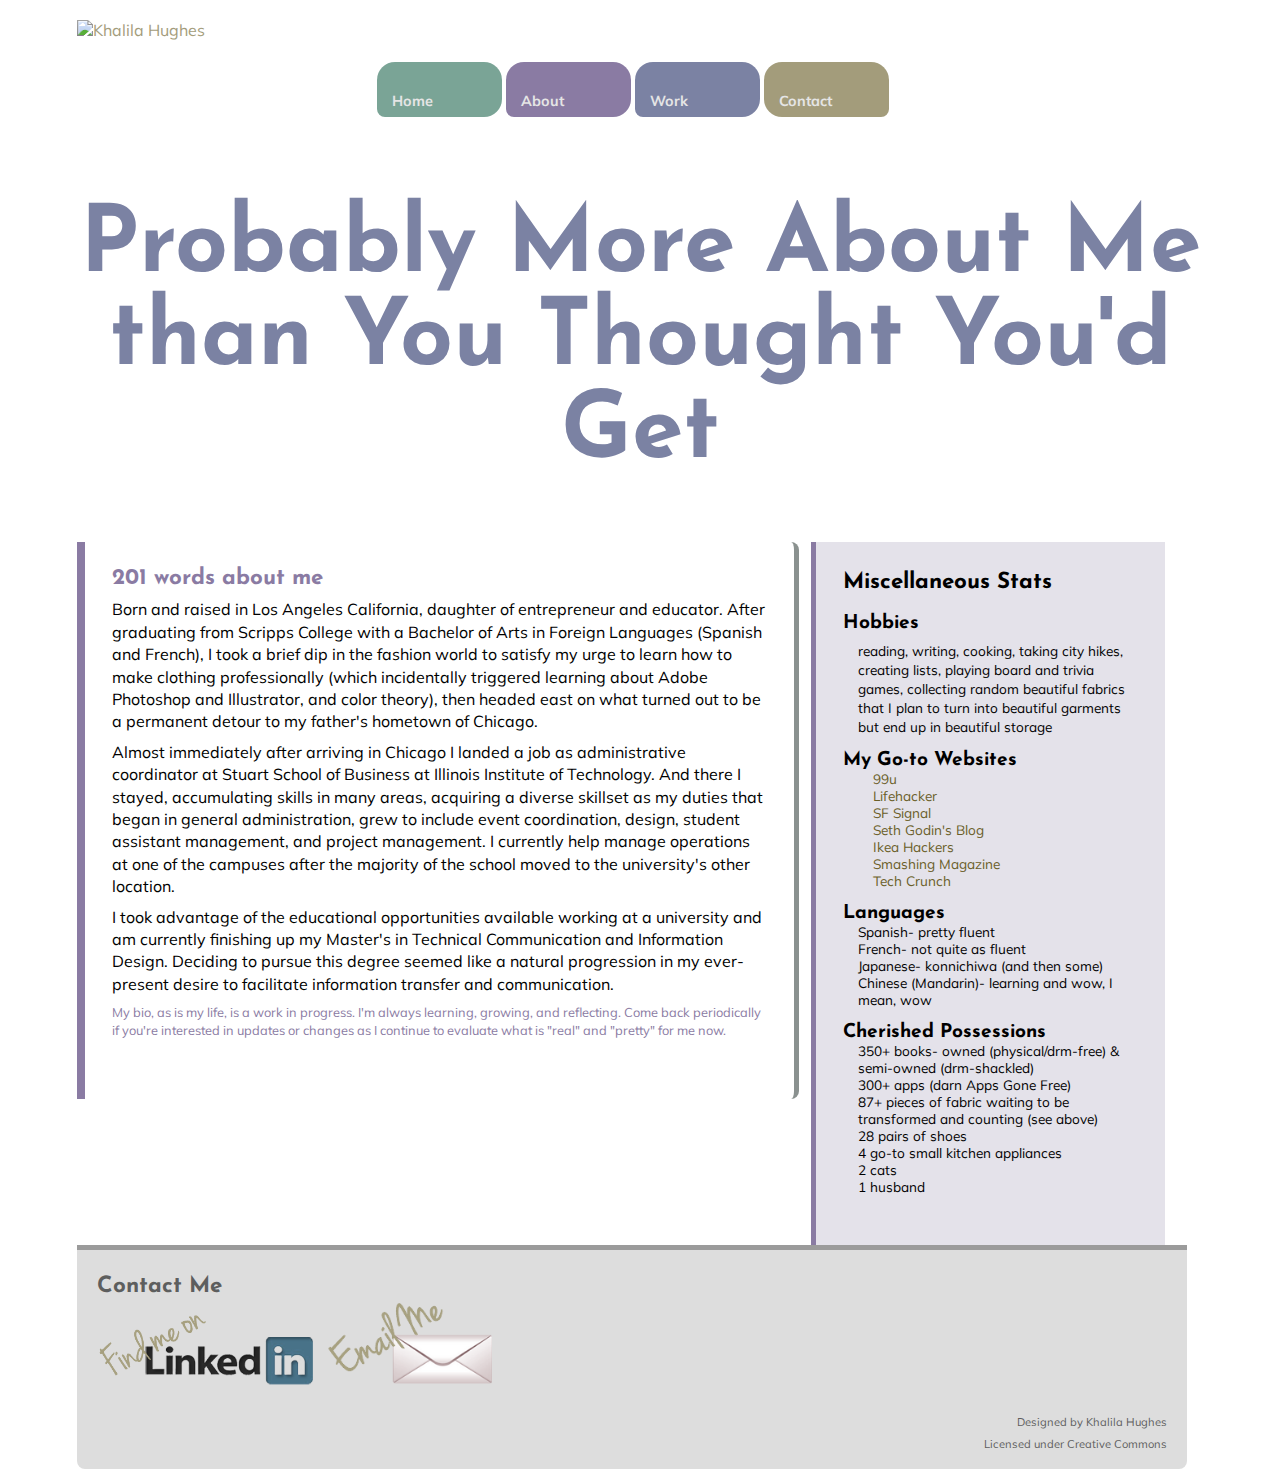
==== about.html @ 590c5cf0 "changed logo in header" ====
<!DOCTYPE html>
<html lang="en">
<head>
	<title>Khalila Hughes- A Little Too Much About Me </title>

  	<meta charset="utf-8" />
	<meta name="viewport" content="width=device-width, initial-scale=1.0" />  
 	<meta name="author" content="Khalila Hughes">
 	<meta name="keywords" content="Khalila, Hughes, functional design, technical communication, user, user-center, easy to understand, design, creative, professional, content, information design">
	
        <link          href='http://fonts.googleapis.com/css?family=Josefin+Sans:100,300,400,600,700|Muli:300,400|Amaranth:400,700|Open+Sans+Condensed:300,700' rel='stylesheet' type='text/css'>
	<link rel="stylesheet" type="text/css" media="screen, print" href="css/reset.css" />
 	<link rel="stylesheet" type="text/css" media="screen" href="css/screen.css" />
	<link rel="stylesheet" type="text/css" media="print" href="css/print.css" />
	<link rel="stylesheet" type="text/css" media="screen" href="css/colorbox.css" />

	<script src="http://ajax.googleapis.com/ajax/libs/jquery/2.0.0/jquery.min.js"></script>
	<script src="js/jquery/colorbox/jquery.colorbox.js"></script>


<script>
  (function(i,s,o,g,r,a,m){i['GoogleAnalyticsObject']=r;i[r]=i[r]||function(){
  (i[r].q=i[r].q||[]).push(arguments)},i[r].l=1*new Date();a=s.createElement(o),
  m=s.getElementsByTagName(o)[0];a.async=1;a.src=g;m.parentNode.insertBefore(a,m)
  })(window,document,'script','//www.google-analytics.com/analytics.js','ga');

  ga('create', 'UA-41314380-1', 'khalilahughes.com');
  ga('send', 'pageview');

</script>

</head>

<body>

    <div id="header">
      <div id="logo">
      <a href="index.html"> <img src="media/img/kh-3color.png" alt="Khalila Hughes" /> </a>      </div>   <!--end logo-->

      <nav id="main">
         <ul>
		<li><a class="nav-home" href="index.html">Home</a></li>
         	<li><a class="nav-about" href="about.html">About</a></li>
            <li><a  class="nav-work" href="work.html">Work</a></li>
            <li><a  class="nav-contact" href="contact.html">Contact</a></li>
         </ul>
      </nav>

   </div> <!--end header-->

<div id="words" class="about-words">
      <h1> Probably More About Me than You Thought You'd Get</h1>
   
   </div>   <!--end words-->

   <div id="left-container" class="about">

      <div class="content">
         <h3>201 words about me</h3>
         <p> Born and raised in Los Angeles California, daughter of entrepreneur and educator. After graduating from Scripps College with a Bachelor of Arts in Foreign Languages (Spanish and French), I took a brief dip in the fashion world to satisfy my urge to learn how to make clothing professionally (which incidentally triggered learning about Adobe Photoshop and Illustrator, and color theory), then headed east on what turned out to be a permanent detour to my father's hometown of Chicago. 
</p>
   <p>Almost immediately after arriving in Chicago I landed a job as administrative coordinator at Stuart School of Business at Illinois Institute of Technology. And there I stayed, accumulating skills in many areas, acquiring a diverse skillset as my duties that began in general administration, grew to include event coordination, design, student assistant management, and project management. I currently help manage operations at one of the campuses after the majority of the school moved to the university's other location. </p>

<p>I took advantage of the educational opportunities available working at a university and am currently finishing up my Master's in Technical Communication and Information Design. Deciding to pursue this degree seemed like a natural progression in my ever-present desire to facilitate information transfer and communication. </p>

   <small>My bio, as is my life, is a work in progress. I'm always learning, growing, and reflecting. Come back periodically if you're interested in updates or changes as I continue to evaluate what is "real" and "pretty" for me now.</small>
       
      </div> <!--end content -->

   </div>   <!--end left-container and about-->

<div id="right-container" class="about-stats">
   <div class="content">
         <h3> Miscellaneous Stats </h3>
            <h4> Hobbies </h4>
               <p>reading, writing, cooking, taking city hikes, creating lists, playing board and trivia games, collecting random beautiful fabrics that I plan to turn into beautiful garments but end up in beautiful storage</p>
            <h4> My Go-to Websites </h4>
               <ul >
               <li><a href="www.99u.com">99u</a></li>
               <li><a href="http://lifehacker.com/">Lifehacker</a> </li>
               <li><a href="http://www.sfsignal.com/">SF Signal</a></li>
               <li><a href="http://sethgodin.typepad.com/">Seth Godin's Blog</a></li>
               <li><a href="http://www.ikeahackers.net">Ikea Hackers</a></li>
               <li><a href="http://www.smashingmagazine.com">Smashing Magazine</a></li>
               <li><a hef="http://www.techcrunch.com">Tech Crunch</a></li>
               </ul>
               

            <h4>Languages</h4>
            <ul>
               <li>Spanish- pretty fluent</li>
               <li>French- not quite as fluent</li>
               <li>Japanese- konnichiwa (and then some)</li>
               <li>Chinese (Mandarin)- learning and wow, I mean, wow </li>
            </ul>
         <h4>Cherished Possessions</h4>
               <ul>
                <li>350+ books- owned (physical/drm-free) & semi-owned (drm-shackled)</li>
                <li>300+ apps (darn Apps Gone Free)</li>
                  <li>87+ pieces of fabric waiting to be transformed and counting (see above)</li>
                 <li>28 pairs of shoes</li>
                  <li>4 go-to small kitchen appliances</li>
                  <li>2 cats</li>
                  <li>1 husband</li>


         </div> <!--end contents-->
   </div> <!--end right-container and about-stats-->

 <div id="footer">
         <h3> Contact Me</h3>
   
      <div id="click">
    <a href="www.linkedin.com/in/khalilahughes"> <img  class="linked" src="media/img/findmelinkedin.png" alt="Find Me On Linked In" /></a> 
	<a href="mailto:khalilahughes+web@gmail.com"> <img class="email" src="media/img/emailme.png" alt="Email Me" /> </a> 
      </div>

      <div id="creative-commons">
         <p>Designed by Khalila Hughes</p>
         <p>Licensed under Creative Commons </p>
         
      </div> <!--end creative-commons-->
   </div> <!--end footer-->
 


</body>
<script>
	jQuery('a.gallery').colorbox();
</script>

</html>
---- css/screen.css ----
/* screen.css: Screen Styles */



body {
   margin: auto 6%; /** 143.5/1292=.111  **/
}

h1, h2, h3, h4, hr, h4 a{
   font-family: "Josefin Sans", Arial, sans-serif;
   font-weight: bold;
}

h3 {
   font-size: 1.4em;
   margin: 15px auto 0px auto;
}

h4, h4 a {
   font-size: 1.2em;
   margin: 15px auto 0px auto;

}

h5 {
   font-size: 1em;
}

p, a, li, label {
   font-family: Muli /** "Open Sans Condensed" **/, Arial, sans-serif;
   margin: 8px auto;
   font-size: 1em;
}

small {
   font-family: Muli /** "Open Sans Condensed" **/, Arial, sans-serif;
   font-size: .8em;
   color: #8A7BA3;
   padding-top: 30px;
}

a {
   text-decoration: none;
   color: #A39C7B;
}

ul a {
   text-decoration: none;
   color: #6A5E28;
}

/***  Header   ***/

div#header {
   margin: 0px auto;
   margin-bottom: 20px;
}


div#logo {
   width: 100%;
   max-width: 325px;
   margin: auto;
   float: left;
}

/** @media screen and (min-width: 640px) {
div#logo  {
   width: 50%;
}
}
@media screen and (min-width: 640px) {
div#logo  {
   width: 50%;
}
}**/
div#logo img {
   float: left;
   width: 100%;
}

/***  Navigation  ***/

nav#main {
   float: left;
   display: inline;
}

 @media screen and (min-width: 460px) {
   nav#main {
   margin: auto 15%;
}
}
@media screen and (min-width: 640px) {
   nav#main {
      width: 98%;
      max-width: 550px;
      margin: auto;
}
}

@media screen and (min-width: 768px) {
   nav#main {
      margin-left: 10%;
}
}
@media screen and (min-width: 1024px) {
   nav#main {
      margin-left: 25%;
      margin-top: 0px;
   
}  
}

@media screen and (min-width: 480px) {
   a.nav-home {
}
}
nav#main ul {
   /**float: left;**/
   margin: 20px 3%;
}
/** @media screen and (min-width: 768px) {
nav#main ul {
   float: left;
   margin: 20px 5%;
   width: 70%
}
}**/
nav#main ul li{
   display: inline;
}

/** @media screen and (min-width: 480px) {
   nav#main ul li{
      display: inline;
      margin: 30px;
}
} **/

a.nav-home, a.nav-about, 
a.nav-work, a.nav-contact {
    width: 23%;
    max-width: 75px;     
    float: left;
    padding: 30px 35px 7px 15px; 
    margin: 2px 2px;
    border-radius: 18px;
   /** -webkit-box-shadow: inset 6px -7px 7px -9px #000; 
    -moz-box-shadow: inset 6px -7px 7px -9px #000; 
    box-shadow: inset 3px -6px 7px -8px #000; **/
}

@media screen and (min-width: 480px) {
   a.nav-home, a.nav-about, 
   a.nav-work, a.nav-contact {
   
}
}

nav#main a {
   font-size: .9em;
    color: #E5E5E5; 
   font-weight: bold;
}

nav#main a:hover, nav#main a:active {
  opacity: .7;
   -moz-opacity: .7;
}
a.nav-home {
    /** background-color: #434157; **/
   border-bottom-left-radius: 8px;
   background:  #7AA496;
   
}
a.nav-about {
   border-bottom-left-radius: 8px;
   background-color: #8A7BA3;

}
a.nav-work {
   border-bottom-left-radius: 8px;
   background-color: #7B82A3;

}
a.nav-contact {
   border-bottom-right-radius: 8px;
   background-color: #A39C7B;  /**#C5D6A0**/

}



/***  Big Typography ***/

div#home-words, div#words {
   clear: both;
   display: block;
   width: 100%;
   margin: 0px auto;
   padding-top: 20px;
}

#home-words h1 {
   padding: 0px;
   color: #8A7BA3;
}
div.work-words h1 {
   color: #A39C7B;
}
div.about-words h1 {
   color: #7B82A3;
}

div.contact-words h1 {
   color: #7AA496;
}
div#home-words, div#words {
   margin: 0 auto;
   text-align: center;
   font-size: 1.3em;
   /**line-height: 1.2em;**/
}

@media screen and (min-width: 480px) {
   div#home-words, div#words {
      font-size: 1.6em;
}
} 

@media screen and (min-width: 640px) {
   div#home-words, div#words {
      font-size: 2em;
}
} 

@media screen and (min-width: 768px) {
   div#home-words, div#words {
      font-size: 2.6em;
}
}

@media screen and (min-width: 1024px) {
   div#home-words, div#words {
      font-size: 2.9em;
}
}

@media screen and (min-width: 1292px) {
   div#home-words, div#words {
      font-size: 3.2em;
}
}

@media screen and (min-width: 1292px) {
  div.about-words {
      font-size: 2.9em;
      
}
}
/**.one {
font-weight: 400;
}**/


/*** Home Page ***/

div#main-container {
   border-left: 8px solid #7AA496;
   border-right: 5px solid #8A918F;
   border-top-right-radius: 8px;
   border-bottom-right-radius: 8px;
   width: 100%;
   color: #5D5E5E;
}

/**@media screen and (min-width: 640px) {
div#main-container, div#left-container {
   width: 64%;
   float: left;
   margin-right: 1%;
}
}**/
/**#wrapper {
   width: 100%;
   float: left;
}
@media screen and (min-width: 640px) {
#wrapper {
   width: 64%;
}
}**/

/**@media screen and (min-width: 768px) {
div#main-container {
   width: 96%;
   float: left;
}
}**/
   
div.home h3 {
   color: #7AA496;
   margin: auto;
}

div.home p {
   line-height: 1.7em;
}

@media screen and (min-width: 768px) {
div.home p {
   font-size: 1.3em;
   line-height: 1.6em;
}
}
/**.home-philosophy {
   border-left: 5px solid #7AA496;
   background: rgba(197, 214, 215, 0.5);
   width: 100%;
}**/
div#right-container, div#second-container {
   clear: both;
}
@media screen and (min-width: 640px) {
   div#right-container{
   width: 31%;
   clear: none;
   float: left;
   padding-bottom: 10px;
}
}
div#home-portfolio {
   clear: both;
}
div#home-portfolio img{
   border-radius: 5px;
   width: 90%;
   display: block;
   margin: 10px  auto;
}

/** MEDIA QUERIES FOR 3 IMAGES ACROSS **/
@media screen and (min-width: 480px) {
div#home-portfolio img{
   width: 70%;
   margin: 8px;

}
}
@media screen and (min-width: 520px) {
div#home-portfolio img{
   width: 60%;
}
}
@media screen and (min-width: 640px) {
div#home-portfolio img{
   width: 30%;
   display: inline;
}
}
@media screen and (min-width: 1024px) {
div#home-portfolio img{
   width: 25%;
   margin: 15px;
}
}
@media screen and (min-width: 1024px) {
div#home-portfolio ul {
   margin-left: 6%;
}
}
/**  MEDIA QUERIES FOR 4 IMAGES ACROSS
@media screen and (min-width: 480px) {
div#home-portfolio img{
   width: 48%;
}
}
@media screen and (min-width: 640px) {
div#home-portfolio img{
   width: 40%;
}
}
@media screen and (min-width: 1024px) {
div#home-portfolio img{
   width: 23%;
}
}
**/
ul.quick li{
   display: inline;
   margin-left: 10px;
}

.more {
   text-align: right;
   clear: both;
   margin-right: 7%;
}

div.home-philosophy h3 {
   margin: auto;
}

div.box p, div.box h4{
   margin: 10px;
}


div.box {
   float: left;
   margin: 2px auto;
   padding: 8px;
   width: 97%;
   background: rgba(197, 214, 215, 0.5);
}
@media screen and (min-width: 768px) {
   div.box {
   height: 285px;
}
}
@media screen and (min-width: 900px) {
   div.box {
   height: 235px;
}
}
@media screen and (min-width: 960px) {
   div.box {
   height: 200px;
}
}

@media screen and (min-width: 480px) {
div.box {
   margin: 5px auto;
}
}
@media screen and (min-width: 768px) {
div.box {
   width: 29%;
   margin: auto 1%;
}
}

/** 
@media screen and (min-width: 768px) {
div#home-portfolio {
   width: 60%;
}
}
div#home-portfolio img {
   width: 40%;
}

.caption {
   font-size: .9em;
   float: left;
   margin: 0px;
   display: block;
} 
**/
/** All Portfolio Images **/
ul img {
   opacity: .5;
   -moz-opacity: .5;
}
ul img:hover {
   opacity: 9;
   -moz-opacity: 9;
}
/*** Everything but Home Page Content ***/
div#left-container p, div#right-container h3,
div#right-container p, div#right-container h3 {
   line-height: 1.4em;
}

div#right-container p, div#right-container ul{
   font-size: .85em;

}
div.content {
   margin: auto 10px 20px 10px;
   padding: 10px;
}
/**div.content p{
   margin: auto 17px 30px 17px;
}**/
@media screen and (min-width: 768px) {
   div.content{
   margin: auto 13px 30px 13px;
}
}
@media screen and (min-width: 1024px) {
   div.content{
   margin: auto 17px 30px 17px;
}
}
div#home-about {
   float: left;
} 

/*** Left Container, All But Home ***/
div#left-container {
   border-top-right-radius: 8px;
   border-bottom-right-radius: 8px;
   width: 100%;
   margin-bottom: 0px;
   border-right: 5px solid #8A918F;
   padding-bottom: 20px;
}
@media screen and (min-width: 640px) {
div#left-container {
   width: 63%;
   float: left;
   margin-right: 1%;
}
}





/*** About Page  ***/
div.about {
      border-left: 8px solid #8A7BA3;
}
div.about-stats {
  border-left: 8px solid #8A7BA3;
   background: rgba(201, 197, 214, 0.5);
   margin-top: 30px;
}

ul.block {
   display: inline;
}
div.about-stats ul, div.about-stats a, div.about-stats p{
   margin-left:15px;
}
@media screen and (min-width: 640px) {
   div.about-stats {
     border-left: 5px solid #8A7BA3;
      margin-top: auto;
}
}
div.about h3 {
   color: #8A7BA3;
}

/*** Work Page ***/ 
div.work {
   border-left: 8px solid #7B82A3;
}

div.selected img {
   width: 30%;
   margin-right: 20px;
   margin-top: 20px;
   border-radius: 5px;

}

img.border {
   border: 1px solid #C6D1D8;
}
/**
div#right-container {
   border-top-right-radius: 8px;
   border-bottom-right-radius: 8px; 
   width: 100%;
   margin-top: 0px;
   clear: both;
}
@media screen and (min-width: 640px) {
div#right-container {
   width: 30%;
   float: left;
}
}   **/

div.work-approach {
   border-left: 5px solid #7B82A3;
   background: rgba(197, 203, 211, 0.5);
}
/** div.about-stats {
      background: #8A7BA3;
}**/


ul, li {
   list-style-type: none;
   margin: 0px;
   padding: 0px;
}

dt, dd {
   margin: 0px;
   padding: 0px;
  /** display: inline;**/
}

dl {
   margin-bottom: 20px;
}
dd, dt {
   display: inline;
}
dt {
   font-weight: bold;
}

.details {
   display: block;
}

div.selected li{
   display: inline;
   margin: 0;
   width: 100%;
}


li.item {
   margin-bottom: 20px;
}

li.item img {
   width: 100%;
   max-width: 250px;
   float: left;
}
li.description {
   float: left;
   /** width: 100%;
   max-width: 300px;**/
}
/**
@media screen and (min-width: 480px) {
li.description {
   float: left;
   width: 
}
}
@media screen and (min-width: 480px) {
li.item img {
   width: 80%;
}
}
@media screen and (min-width: 640px) {
li.item img {
   clear: both;
   width: 70%;
}
}

@media screen and (min-width: 768px) {
li.item img{
   width: 80%;
   margin-top: 20px;
   clear: both;
}
}

li.description {
   display: inline;
}
@media screen and (min-width: 640px) {
li.description {
   float: left;
   width: 30%;
   margin-left: 25px;
}
}
@media screen and (min-width: 768px) {
li.description {
   float: left;
   width: 35%;
   margin-left: 25px;
}
}

@media screen and (min-width: 640px) {
li.item {
   width: 65%;
}
}
@media screen and (min-width: 640px) {
li.description {
   width: 44%;
}
}
**/



/***  Contact Form   ***/

fieldset {
   border: 0;
   margin: auto;
   max-width:  500px;
   float: left;
}

form {
   max-width: 805px;
}
/**div#footer-form {
   display: inline;
}**/

label { 
    float: left;
    margin: 1em 2em 0em 0em;
    font-size: .9em;
    color: #363642;
    text-transform: uppercase;
}
input {
   clear: left;
    width: 95%;
    max-width: 500px;
    height: 2.5em;
    border-radius: 5px;
    margin: .3em 3em 0em 0em;
    -webkit-box-shadow: inset 2px -7px 7px -7px #000; 
    -moz-box-shadow: inset 0px 7px 7px -7px #000; 
    box-shadow: inset 2px 5px 5px -7px #000;
}

fieldset.submit {
   margin: auto;
   width: 100%;
}

@media screen and (min-width: 480px)
   fieldset.submit {
   width: 70%;
}
}
fieldset.part-one {
   width: 93%;
   max-width: 275px;
}
@media screen and (min-width: 640px) {
   fieldset.part-one{
   width: 40%;
   clear: none;
   display: inline-block;
}
}
fieldset.part-two {
   width: 100%;
   max-width: 500px;
}
textarea {
    height: 100px;
    border-radius: 7px;
    margin: .3em 2em 0em 0em;
    float: left;
    border: none;
    -webkit-box-shadow: inset 1px 2px 5px -2px #000; 
    -moz-box-shadow: inset 1px 2px 5px -2px #000; 
    box-shadow: inset 1px 2px 5px -2px #000;
}
@media screen and (min-width: 370px) {
   textarea, input {
      margin-bottom: 5px;
}
}
@media screen and (min-width: 370px) {
   textarea {
      width: 90%;
}
}
   input[type=submit] {
    float: left;  
    clear: left;  
    /**width: 90%;**/
    height: 40px;
    margin-top: 1.5em;
    border-radius: 7px;
    /**-webkit-box-shadow: inset 2px -7px 7px -7px #000; 
    -moz-box-shadow: inset 0px 7px 7px -7px #000; 
    box-shadow: inset 4px 10px 5px -7px #000;**/
   background: #E0DFDD;
    background-image: -ms-linear-gradient(top, #FFFFFF 0%, #C1C0BE 100%); 
    background-image: -moz-linear-gradient(top, #FFFFFF 0%, #C1C0BE 100%);  
    background-image: -o-linear-gradient(top, #FFFFFF 0%, #C1C0BE 100%);  
    background-image: -webkit-gradient(linear, left top, left bottom, color-stop(0, #A39C7B), color-stop(1, #E0DFDD));   
}


/***  Footer   ***/

div#footer {
   clear: both;
   padding: 10px 20px;
   border-top: 5px solid #9B9B9B;
   border-bottom-left-radius: 8px;
   border-bottom-right-radius: 8px;
   background-color: #DDDDDD; 
   color: #5D5E5E;
  /* -webkit-box-shadow: inset 6px -7px 7px -9px #000; 
    -moz-box-shadow: inset 6px -7px 7px -9px #000; 
    box-shadow: inset 3px 6px 15px -4px #9B9B9B;  */
   width: 90%;
   margin-top: 20px;
}

@media screen and (min-width: 480px) {
  div#footer {
    width: 95%;
}
}

/** @media screen and (min-width: 1024px) {
  div#footer {
    width: 100%;
}
}**/
div.or {
   clear: both;
   width: 90%;
   margin-left: auto;
   margin-right: auto;
   text-align: center;
   padding-top: 1.5em;
}
div.or hr {
   width: 40%;
}
hr.left {
   float: left;
}
hr.right {
   float: right;
}

/*@media screen and (min-width: 640px) {
   div.or hr {
   display: none;
}
}
@media screen and (min-width: 640px) {
   div#footer-form {
      width: 60%;
}
}
@media screen and (min-width: 640px) {
   div.or {
   float: left;
   width: 39%;
   border-left: 1px solid white;
   margin: 0px;
}*/
}
div.footer-contact {
    width: 23%;
    max-width: 75px;     
    float: left;
    padding: 30px 35px 7px 15px; 
    margin: 2px 2px;
    border-radius: 18px;
}
div#click {
   margin: auto;
   height: 70px;
}

div#click {
   margin: auto;
   height: 50px;
}

@media screen and (min-width: 480px) {
div#click {
   height: 75px;
}
}
img.linked {
   width: 55%;
   max-width: 225px;
}
img.email {
   width: 40%;
   max-width: 175px;
}
div#creative-commons {
   font-size: .7em;
   padding-top: 3em;
   clear: both;
   text-align: right;
}
---- css/print.css ----
h1 {
	font-family: Verdana, sans-serif;
	font-size: 54px;
	font-weight: 900;
	color: #1F404C;
	padding: 18px;
	padding-right: 36px;
	padding-left: 36px;
}

p, ul {
	margin-bottom: 18px;
	margin-left: 144px;
	margin-right: 72px;
	font-family: Georgia, serif;
	font-size: 12px;
	line-height: 18px;
}

.title {
	font-family: Georgia, serif;
	font-size: 12px;
	font-weight: 800;
}

.location {
	font-family: Georgia, serif;
	font-weight: 800;
	text-align: right;
}
	
.function {
	font-family: Georgia, serif;
	color: #115971;
	font-weight: 800;
}
	
p.function {
	color: black;
}	
	
h3 {
	font-size: 36px;
	font-family:  Verdana, Arial, sans-serif;
	font-weight: 700;
	margin-left: 36px;
	margin-right: 18px;
	margin-bottom: 9px;
}


.keyskills {
	color: #0E656E;
	padding-top: 36px;
}

.professional {
	color: #115971;
}

.technical  {
	color: #659DB2;
}
	
.education {
	color: #165066;
}	
	
.tef {
	border: 1px solid #708D9A;
	margin: 18px;
}

.portfolio  {
	color: #659DB2;
	padding-top: 36px;
}
---- css/colorbox.css ----
/*
    Colorbox Core Style:
    The following CSS is consistent between example themes and should not be altered.
*/
#colorbox, #cboxOverlay, #cboxWrapper{position:absolute; top:0; left:0; z-index:9999; overflow:hidden;}
#cboxOverlay{position:fixed; width:100%; height:100%;}
#cboxMiddleLeft, #cboxBottomLeft{clear:left;}
#cboxContent{position:relative;}
#cboxLoadedContent{overflow:auto; -webkit-overflow-scrolling: touch;}
#cboxTitle{margin:0;}
#cboxLoadingOverlay, #cboxLoadingGraphic{position:absolute; top:0; left:0; width:100%; height:100%;}
#cboxPrevious, #cboxNext, #cboxClose, #cboxSlideshow{cursor:pointer;}
.cboxPhoto{float:left; margin:auto; border:0; display:block; max-width:none; -ms-interpolation-mode:bicubic;}
.cboxIframe{width:100%; height:100%; display:block; border:0;}
#colorbox, #cboxContent, #cboxLoadedContent{box-sizing:content-box; -moz-box-sizing:content-box; -webkit-box-sizing:content-box;}

/* 
    User Style:
    Change the following styles to modify the appearance of Colorbox.  They are
    ordered & tabbed in a way that represents the nesting of the generated HTML.
*/
#cboxOverlay{background:#fff;}
#colorbox{outline:0;}
    #cboxTopLeft{width:25px; height:25px; background:url(images/border1.png) no-repeat 0 0;}
    #cboxTopCenter{height:25px; background:url(images/border1.png) repeat-x 0 -50px;}
    #cboxTopRight{width:25px; height:25px; background:url(images/border1.png) no-repeat -25px 0;}
    #cboxBottomLeft{width:25px; height:25px; background:url(images/border1.png) no-repeat 0 -25px;}
    #cboxBottomCenter{height:25px; background:url(images/border1.png) repeat-x 0 -75px;}
    #cboxBottomRight{width:25px; height:25px; background:url(images/border1.png) no-repeat -25px -25px;}
    #cboxMiddleLeft{width:25px; background:url(images/border2.png) repeat-y 0 0;}
    #cboxMiddleRight{width:25px; background:url(images/border2.png) repeat-y -25px 0;}
    #cboxContent{background:#fff; overflow:hidden;}
        .cboxIframe{background:#fff;}
        #cboxError{padding:50px; border:1px solid #ccc;}
        #cboxLoadedContent{margin-bottom:20px;}
        #cboxTitle{position:absolute; bottom:0px; left:0; text-align:center; width:100%; color:#999;}
        #cboxCurrent{position:absolute; bottom:0px; left:100px; color:#999;}
        #cboxLoadingOverlay{background:#fff url(images/loading.gif) no-repeat 5px 5px;}

        /* these elements are buttons, and may need to have additional styles reset to avoid unwanted base styles */
        #cboxPrevious, #cboxNext, #cboxSlideshow, #cboxClose {border:0; padding:0; margin:0; overflow:visible; width:auto; background:none; }
        
        /* avoid outlines on :active (mouseclick), but preserve outlines on :focus (tabbed navigating) */
        #cboxPrevious:active, #cboxNext:active, #cboxSlideshow:active, #cboxClose:active {outline:0;}

        #cboxSlideshow{position:absolute; bottom:0px; right:42px; color:#444;}
        #cboxPrevious{position:absolute; bottom:0px; left:0; color:#444;}
        #cboxNext{position:absolute; bottom:0px; left:63px; color:#444;}
        #cboxClose{position:absolute; bottom:0; right:0; display:block; color:#444;}

/*
  The following fixes a problem where IE7 and IE8 replace a PNG's alpha transparency with a black fill
  when an alpha filter (opacity change) is set on the element or ancestor element.  This style is not applied to or needed in IE9.
  See: http://jacklmoore.com/notes/ie-transparency-problems/
*/
.cboxIE #cboxTopLeft,
.cboxIE #cboxTopCenter,
.cboxIE #cboxTopRight,
.cboxIE #cboxBottomLeft,
.cboxIE #cboxBottomCenter,
.cboxIE #cboxBottomRight,
.cboxIE #cboxMiddleLeft,
.cboxIE #cboxMiddleRight {
    filter: progid:DXImageTransform.Microsoft.gradient(startColorstr=#00FFFFFF,endColorstr=#00FFFFFF);
}
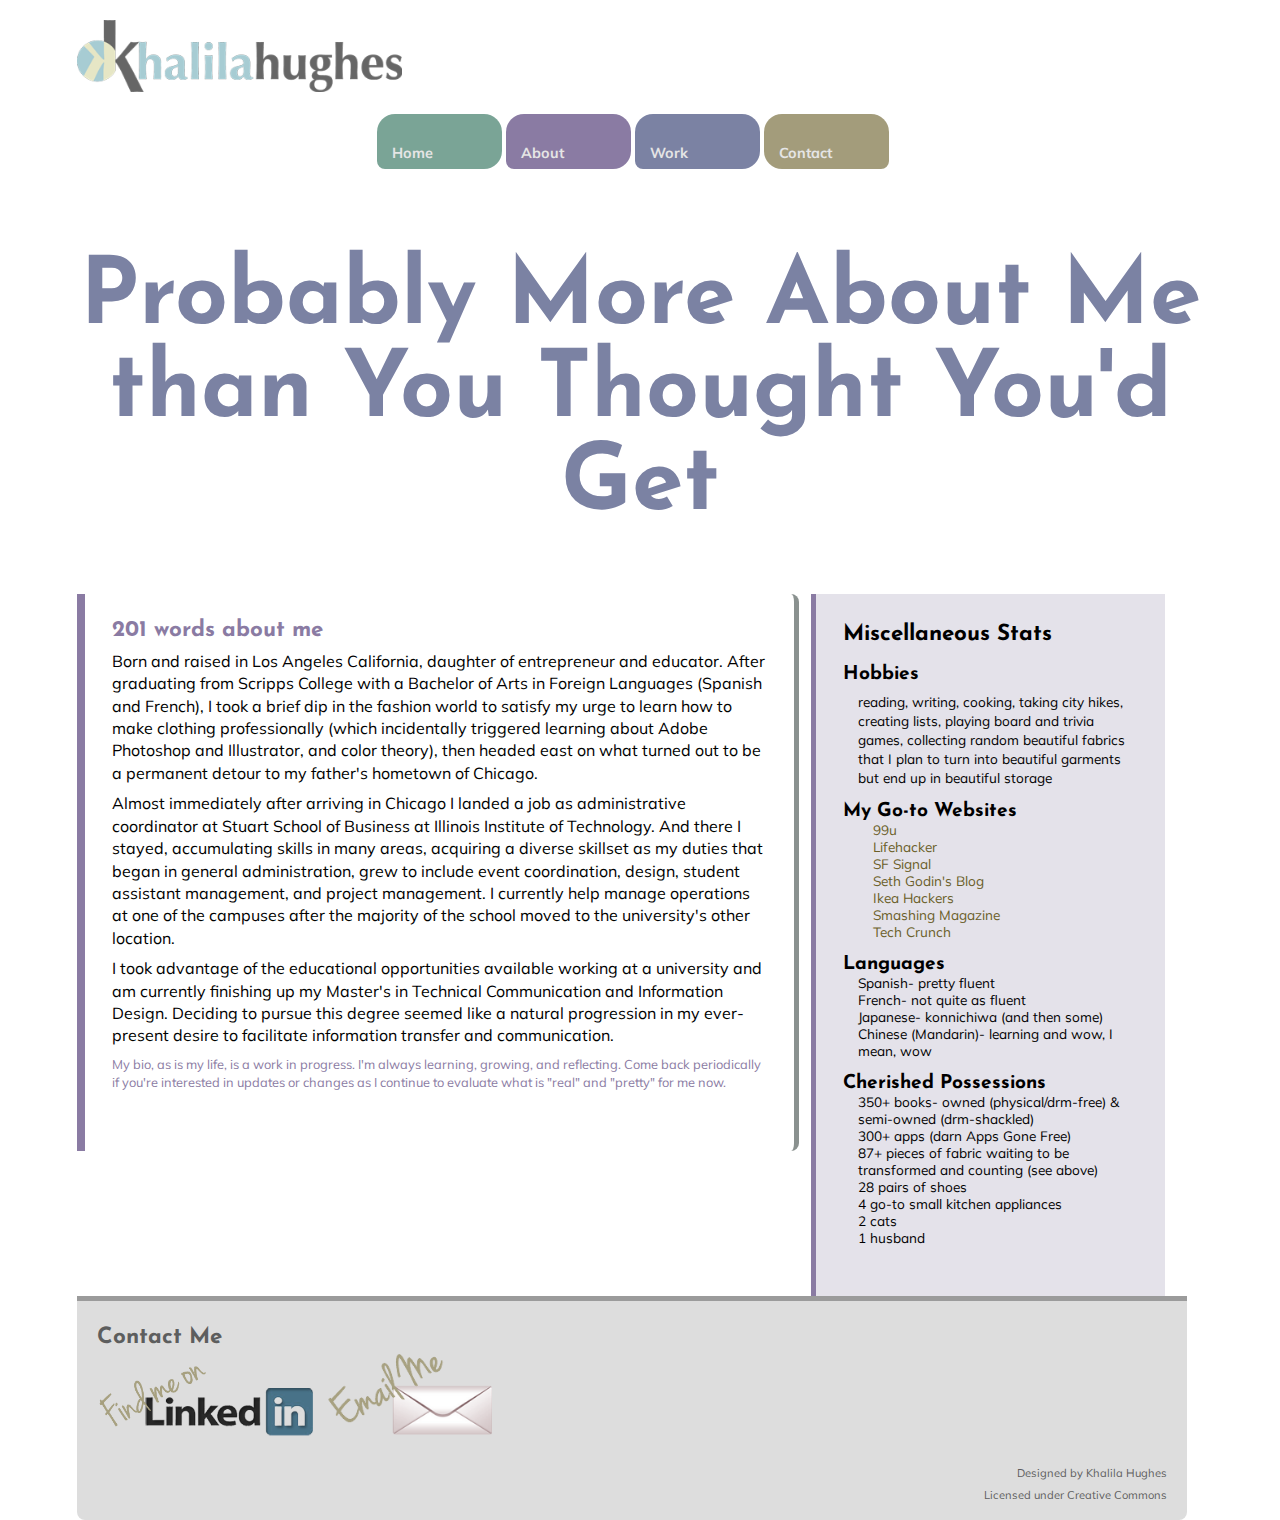
==== commit 50f53dea: "changed title to design professional" ====
--- a/about.html
+++ b/about.html
@@ -1,7 +1,7 @@
 <!DOCTYPE html>
 <html lang="en">
 <head>
-	<title>Khalila Hughes- A Little Too Much About Me </title>
+	<title>Khalila Hughes- Make It Happen Design Professional </title>
 
   	<meta charset="utf-8" />
 	<meta name="viewport" content="width=device-width, initial-scale=1.0" />  
--- a/css/screen.css
+++ b/css/screen.css
@@ -56,7 +56,19 @@
    margin-bottom: 20px;
 }
 
-
+div#resizeme {
+   float: right;
+   background-color: grey;
+}
+
+div#resizeme p{
+   text-transform: uppercase;
+   font-family: "Josefin Sans", Arial, sans-serif;
+   padding: 0px 15px;
+   color: #fff;
+   font-weight: bold;
+   text-align: center;
+}
 div#logo {
    width: 100%;
    max-width: 325px;
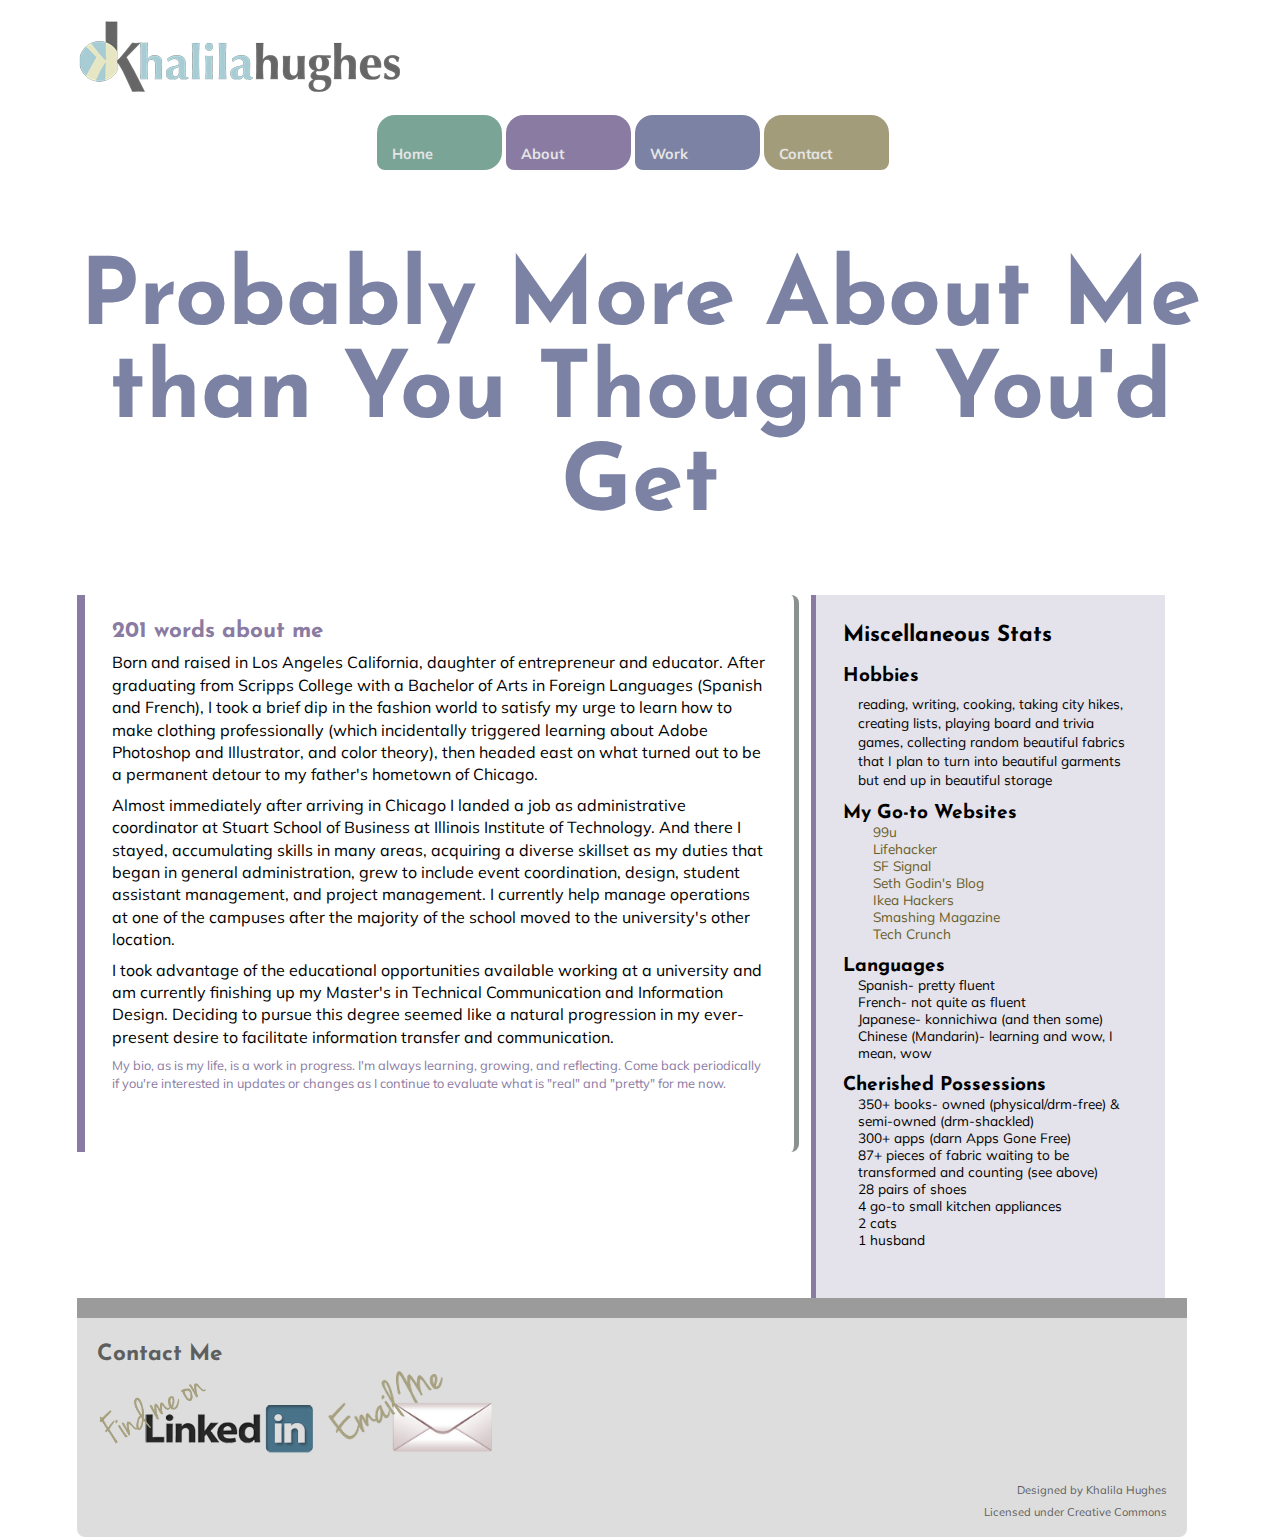
==== commit 94162c1a: "tried to unsuccessfully fix spacing before footer" ====
--- a/about.html
+++ b/about.html
@@ -106,12 +106,14 @@
 
          </div> <!--end contents-->
    </div> <!--end right-container and about-stats-->
-
+<div id="space">
+   <!--needs a space -->
+</div>   
  <div id="footer">
          <h3> Contact Me</h3>
    
       <div id="click">
-    <a href="www.linkedin.com/in/khalilahughes"> <img  class="linked" src="media/img/findmelinkedin.png" alt="Find Me On Linked In" /></a> 
+    <a href="https:/www.linkedin.com/in/khalilahughes" target="blank""> <img  class="linked" src="media/img/findmelinkedin.png" alt="Find Me On Linked In" /></a> 
 	<a href="mailto:khalilahughes+web@gmail.com"> <img class="email" src="media/img/emailme.png" alt="Email Me" /> </a> 
       </div>
 
--- a/css/screen.css
+++ b/css/screen.css
@@ -807,7 +807,7 @@
 div#footer {
    clear: both;
    padding: 10px 20px;
-   border-top: 5px solid #9B9B9B;
+   border-top: 20px solid #9B9B9B;
    border-bottom-left-radius: 8px;
    border-bottom-right-radius: 8px;
    background-color: #DDDDDD; 
@@ -905,7 +905,17 @@
 }
 
 
-
-
-
-
+/*** Connect Page ***/
+
+div#connect  {
+   width: 500px;
+   margin: 0 auto;
+}
+
+div#space {
+   height: 50px;
+   width: 100%;
+   margin-top: 50px;
+}
+
+
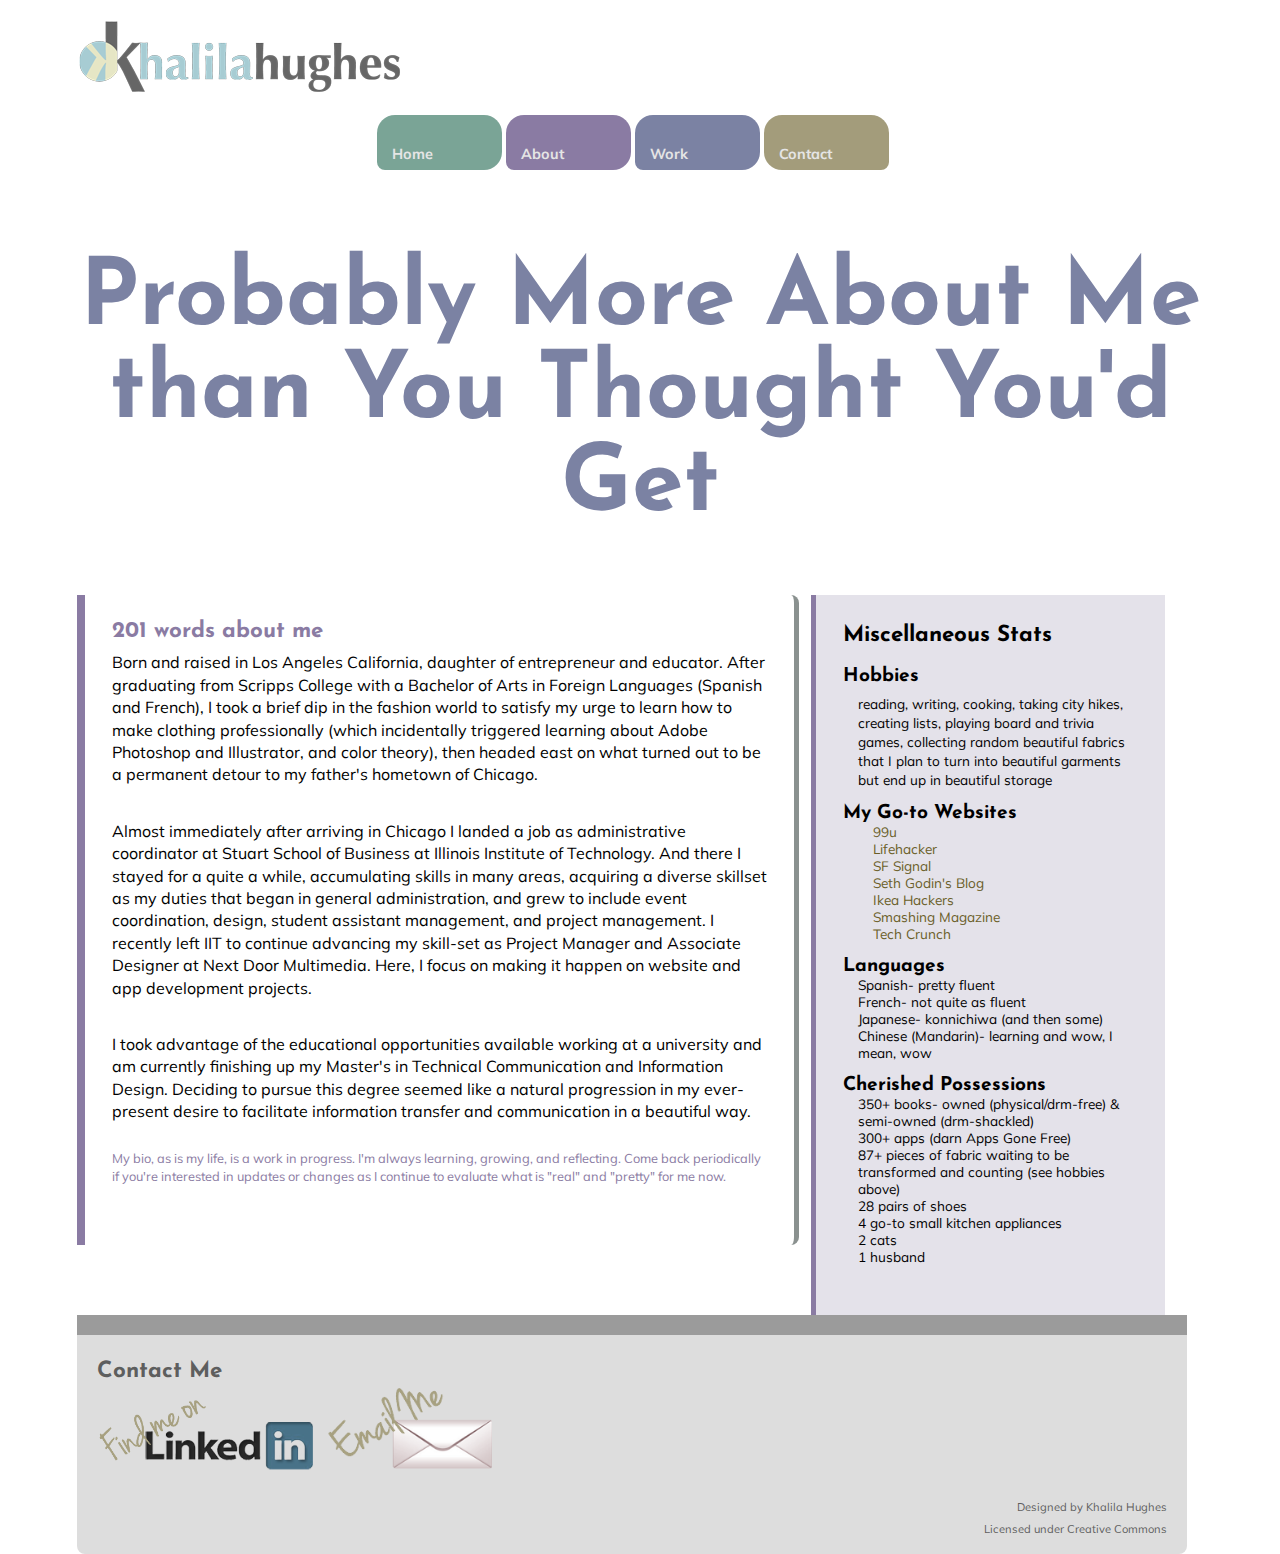
==== commit 5f117299: "edited about me" ====
--- a/about.html
+++ b/about.html
@@ -59,10 +59,11 @@
          <h3>201 words about me</h3>
          <p> Born and raised in Los Angeles California, daughter of entrepreneur and educator. After graduating from Scripps College with a Bachelor of Arts in Foreign Languages (Spanish and French), I took a brief dip in the fashion world to satisfy my urge to learn how to make clothing professionally (which incidentally triggered learning about Adobe Photoshop and Illustrator, and color theory), then headed east on what turned out to be a permanent detour to my father's hometown of Chicago. 
 </p>
-   <p>Almost immediately after arriving in Chicago I landed a job as administrative coordinator at Stuart School of Business at Illinois Institute of Technology. And there I stayed, accumulating skills in many areas, acquiring a diverse skillset as my duties that began in general administration, grew to include event coordination, design, student assistant management, and project management. I currently help manage operations at one of the campuses after the majority of the school moved to the university's other location. </p>
-
-<p>I took advantage of the educational opportunities available working at a university and am currently finishing up my Master's in Technical Communication and Information Design. Deciding to pursue this degree seemed like a natural progression in my ever-present desire to facilitate information transfer and communication. </p>
-
+</br>
+   <p>Almost immediately after arriving in Chicago I landed a job as administrative coordinator at Stuart School of Business at Illinois Institute of Technology. And there I stayed for a quite a while, accumulating skills in many areas, acquiring a diverse skillset as my duties that began in general administration, and grew to include event coordination, design, student assistant management, and project management. I recently left IIT to continue advancing my skill-set as Project Manager and Associate Designer at Next Door Multimedia. Here, I focus on making it happen on website and app development projects.</p>
+</br>
+<p>I took advantage of the educational opportunities available working at a university and am currently finishing up my Master's in Technical Communication and Information Design. Deciding to pursue this degree seemed like a natural progression in my ever-present desire to facilitate information transfer and communication in a beautiful way. </p>
+</br>
    <small>My bio, as is my life, is a work in progress. I'm always learning, growing, and reflecting. Come back periodically if you're interested in updates or changes as I continue to evaluate what is "real" and "pretty" for me now.</small>
        
       </div> <!--end content -->
@@ -97,7 +98,7 @@
                <ul>
                 <li>350+ books- owned (physical/drm-free) & semi-owned (drm-shackled)</li>
                 <li>300+ apps (darn Apps Gone Free)</li>
-                  <li>87+ pieces of fabric waiting to be transformed and counting (see above)</li>
+                  <li>87+ pieces of fabric waiting to be transformed and counting (see hobbies above)</li>
                  <li>28 pairs of shoes</li>
                   <li>4 go-to small kitchen appliances</li>
                   <li>2 cats</li>
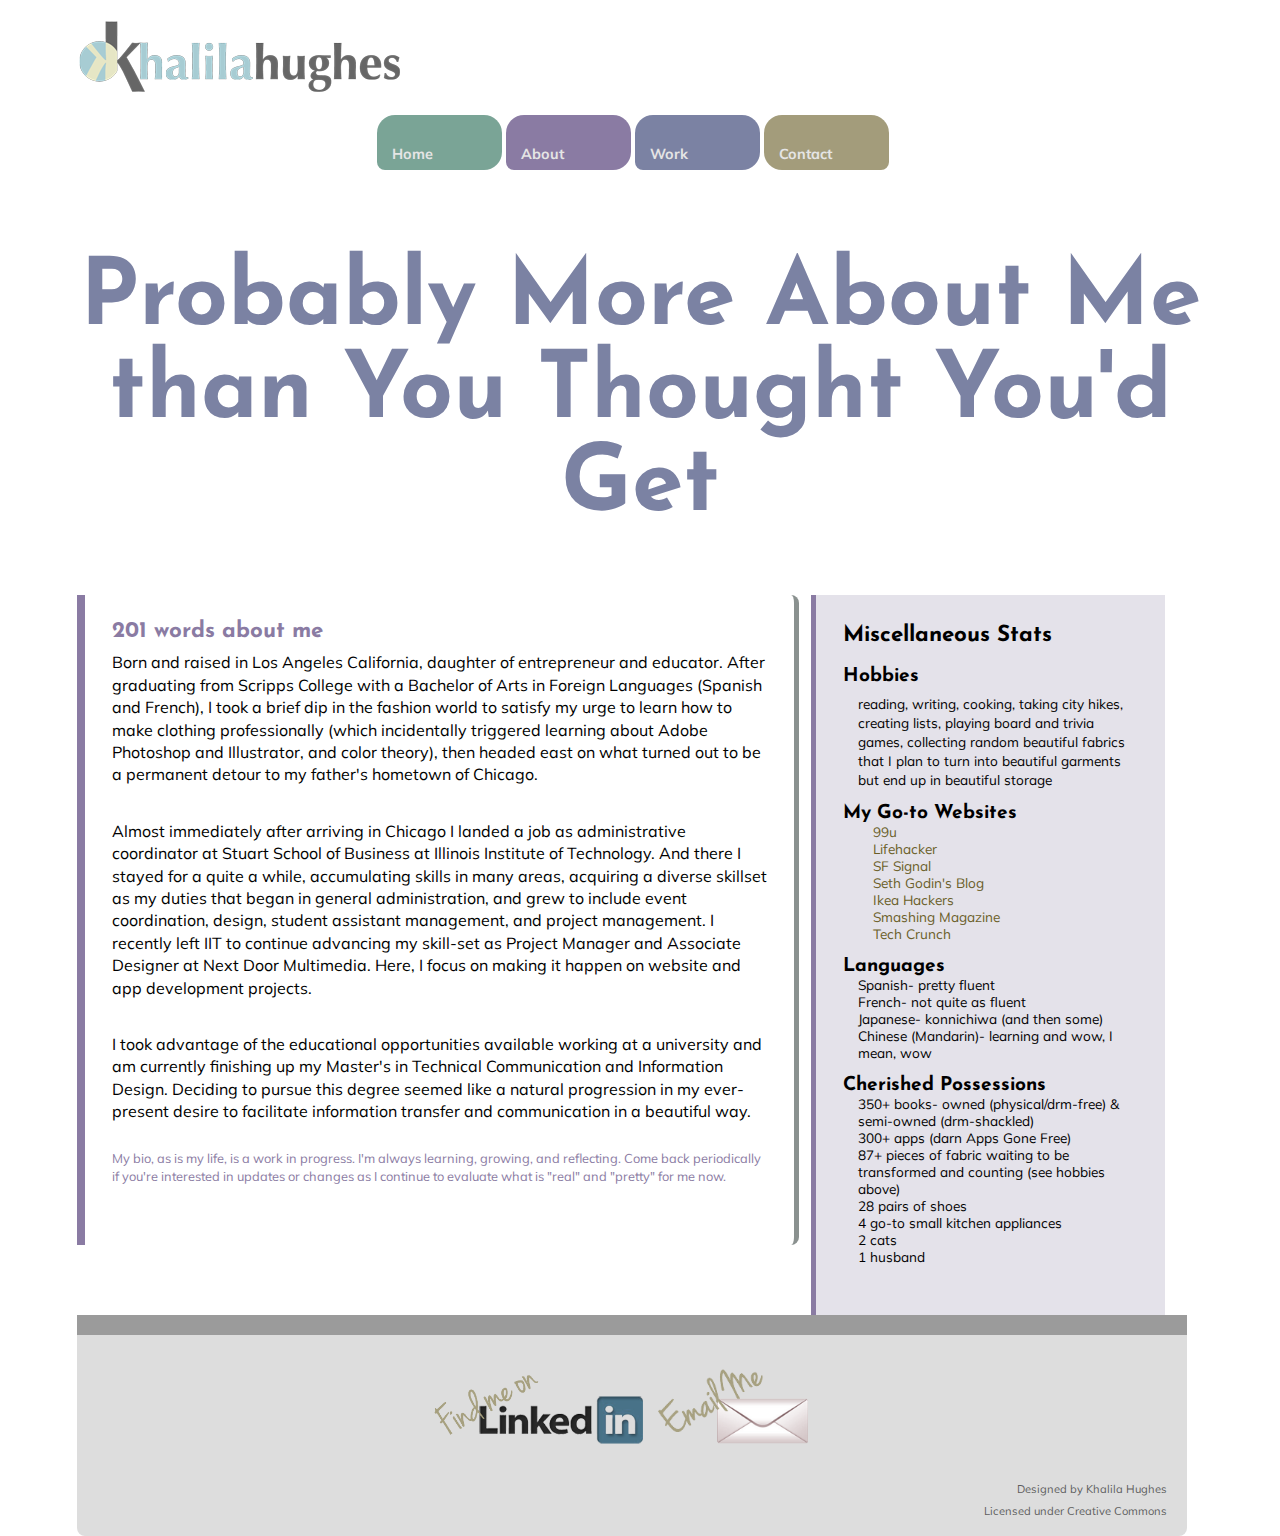
==== commit 98b24492: "removed contact me words" ====
--- a/about.html
+++ b/about.html
@@ -111,7 +111,6 @@
    <!--needs a space -->
 </div>   
  <div id="footer">
-         <h3> Contact Me</h3>
    
       <div id="click">
     <a href="https:/www.linkedin.com/in/khalilahughes" target="blank""> <img  class="linked" src="media/img/findmelinkedin.png" alt="Find Me On Linked In" /></a> 
--- a/css/screen.css
+++ b/css/screen.css
@@ -875,19 +875,21 @@
     border-radius: 18px;
 }
 div#click {
-   margin: auto;
+   margin: 20px auto 0px;
    height: 70px;
-}
-
-div#click {
-   margin: auto;
+   max-width: 400px;
+}
+
+/*div#click {
+   margin: 0 auto;
    height: 50px;
-}
+}*/
 
 @media screen and (min-width: 480px) {
 div#click {
    height: 75px;
 }
+
 }
 img.linked {
    width: 55%;
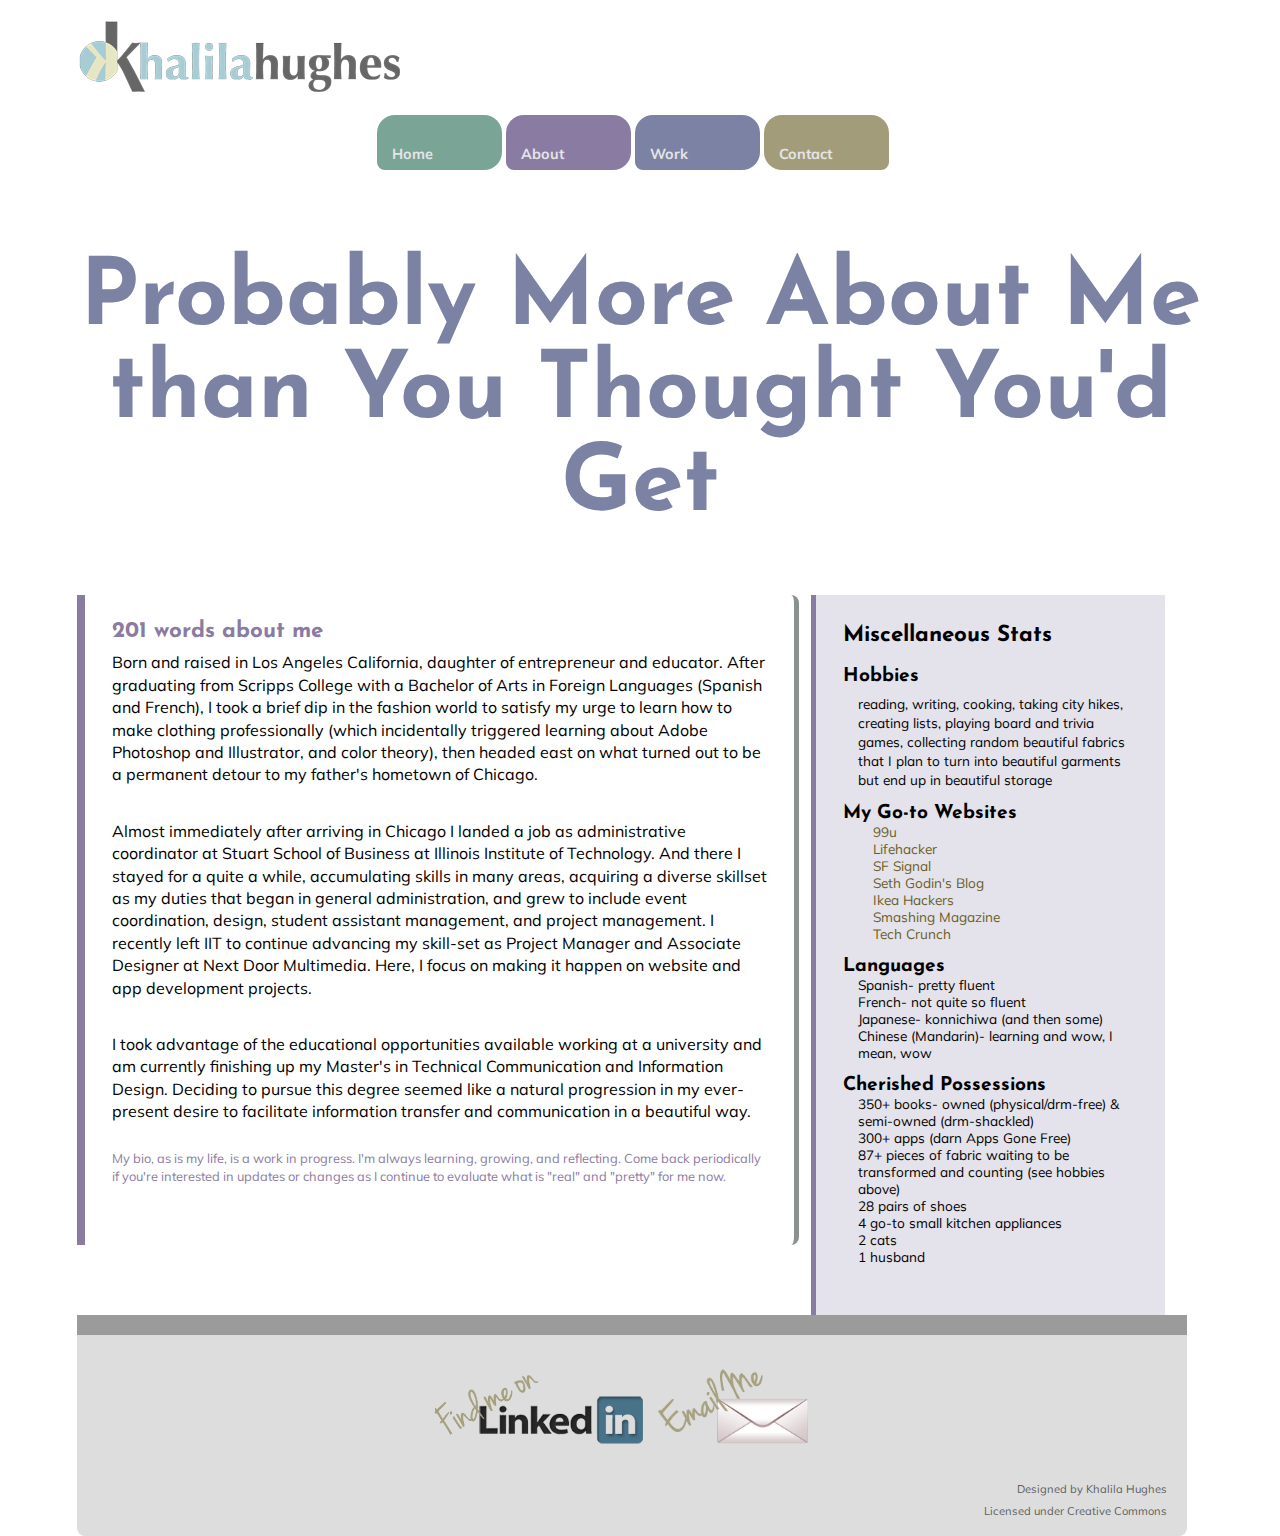
==== commit b68419a8: "added time reporting and took out student manual" ====
--- a/about.html
+++ b/about.html
@@ -90,7 +90,7 @@
             <h4>Languages</h4>
             <ul>
                <li>Spanish- pretty fluent</li>
-               <li>French- not quite as fluent</li>
+               <li>French- not quite so fluent</li>
                <li>Japanese- konnichiwa (and then some)</li>
                <li>Chinese (Mandarin)- learning and wow, I mean, wow </li>
             </ul>
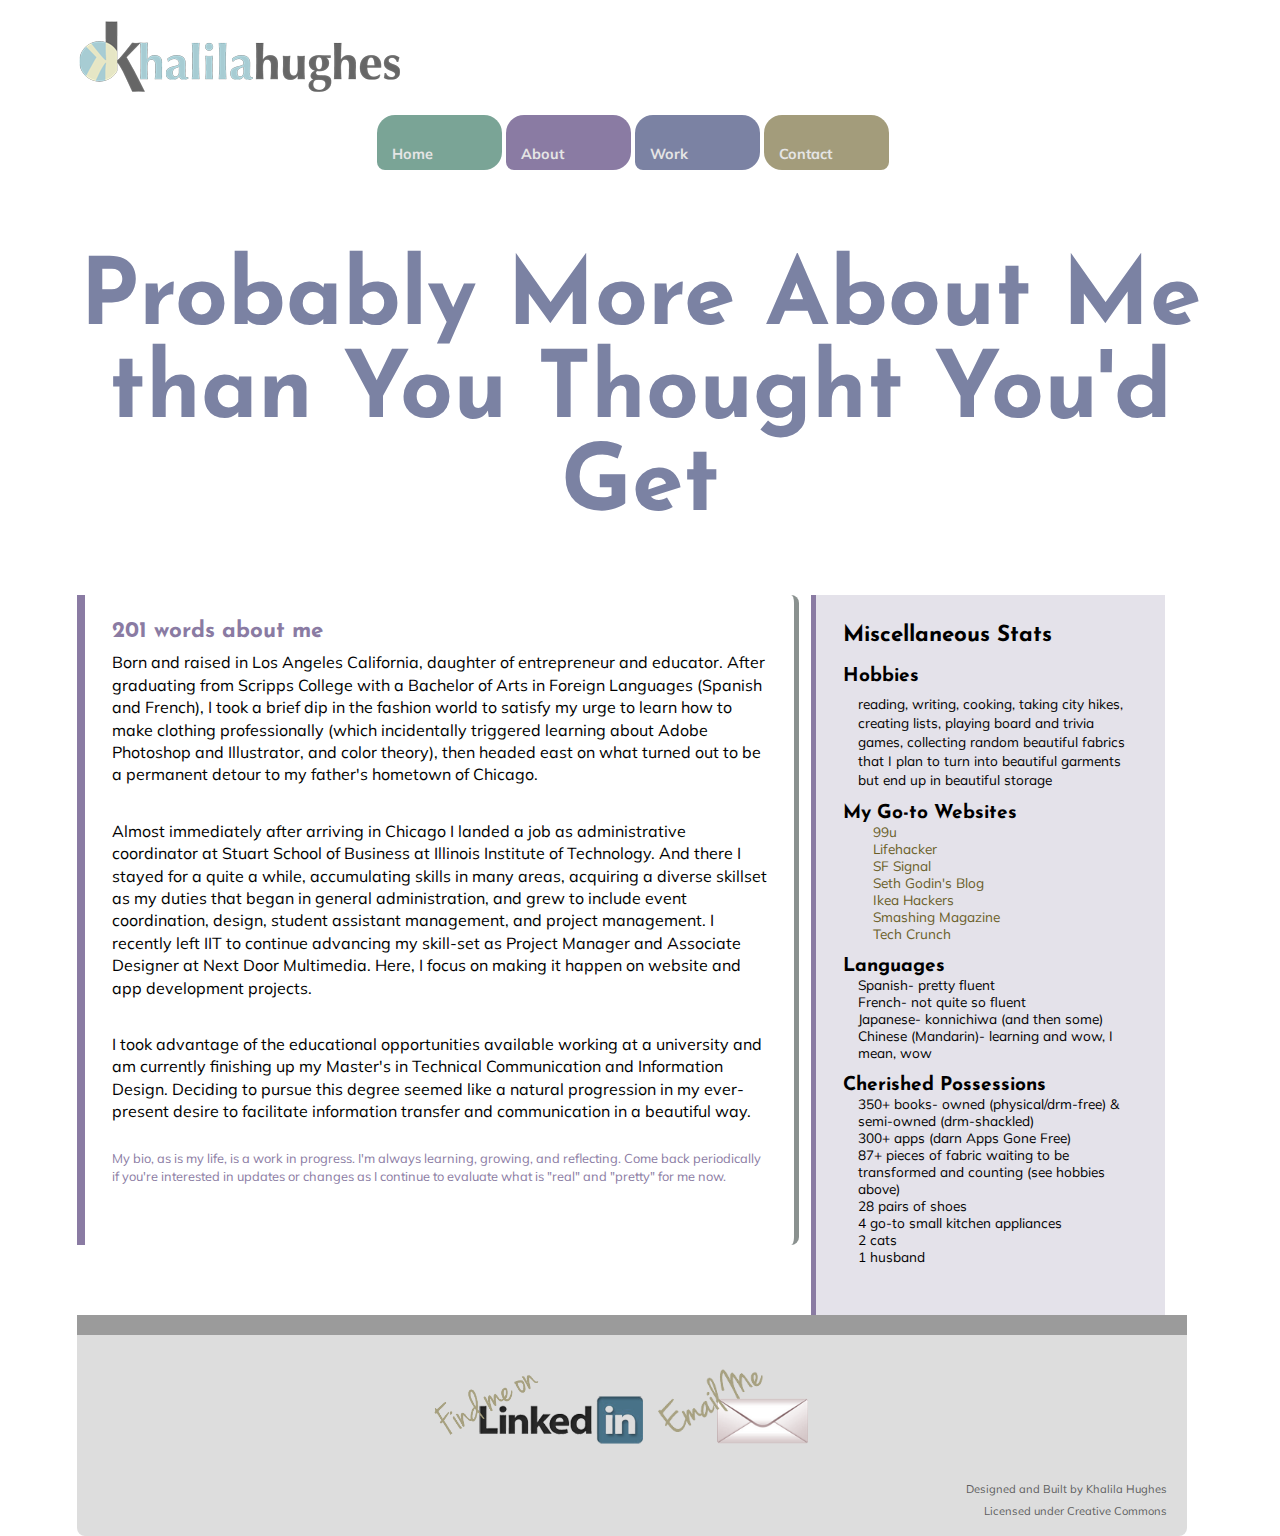
==== commit c7a93bd3: "added and built by Khalila" ====
--- a/about.html
+++ b/about.html
@@ -118,7 +118,7 @@
       </div>
 
       <div id="creative-commons">
-         <p>Designed by Khalila Hughes</p>
+         <p>Designed and Built by Khalila Hughes</p>
          <p>Licensed under Creative Commons </p>
          
       </div> <!--end creative-commons-->
